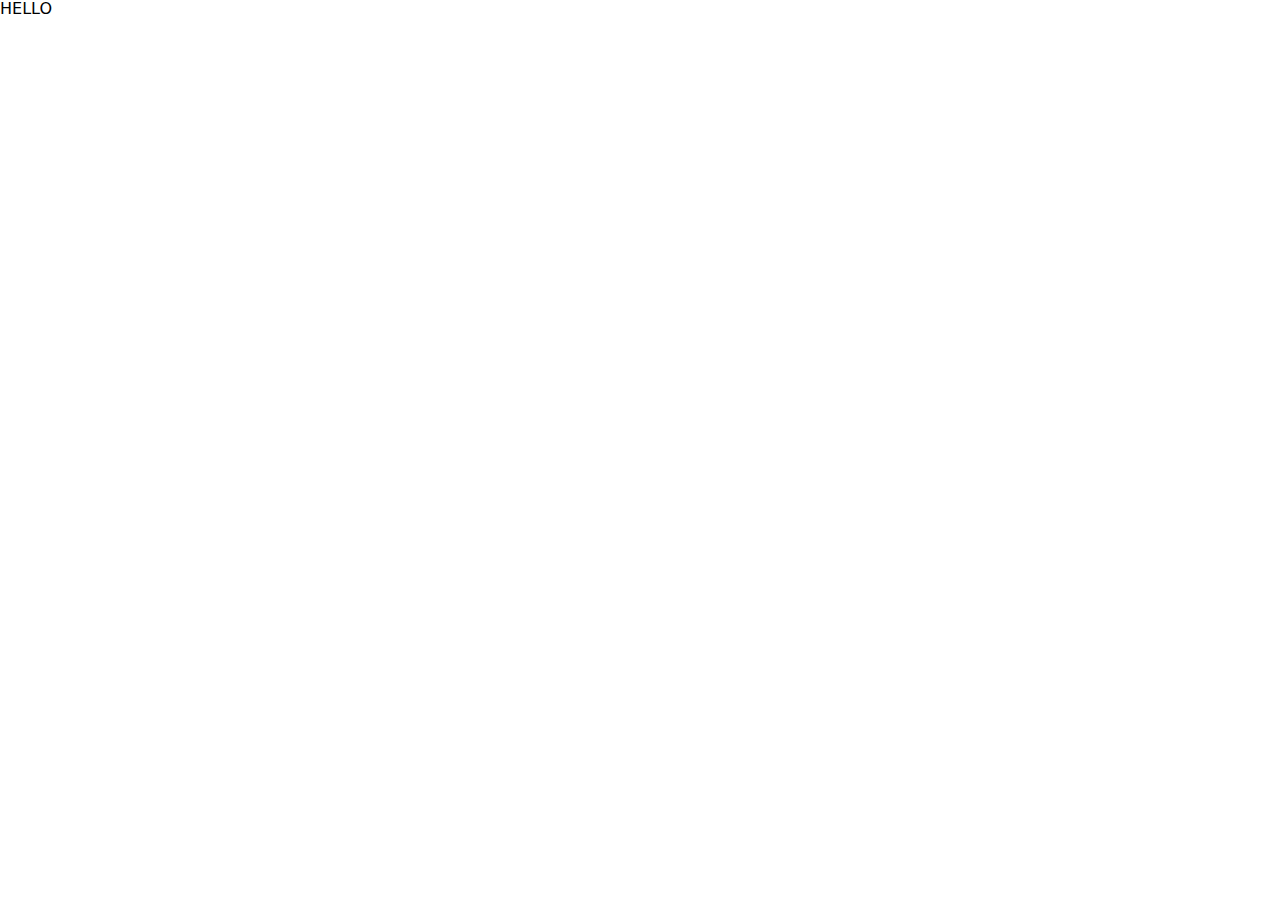
==== index.html @ 525ac38c "SRA" ====
<!DOCTYPE html>
<html lang="uk">
<head>
    <meta charset="UTF-8">
    <meta name="viewport" content="width=device-width, initial-scale=1.0">
    <title>PROSTETSKA-ACADEMY</title>
    <link href="https://fonts.googleapis.com/css2?family=Raleway:wght@700&family=Roboto:wght@400;500;700;900&display=swap"
    rel="stylesheet" />
  <link rel="stylesheet"
    href="https://cdnjs.cloudflare.com/ajax/libs/modern-normalize/1.1.0/modern-normalize.min.css" />
</head>
<body>
    HELLO
</body>
</html>
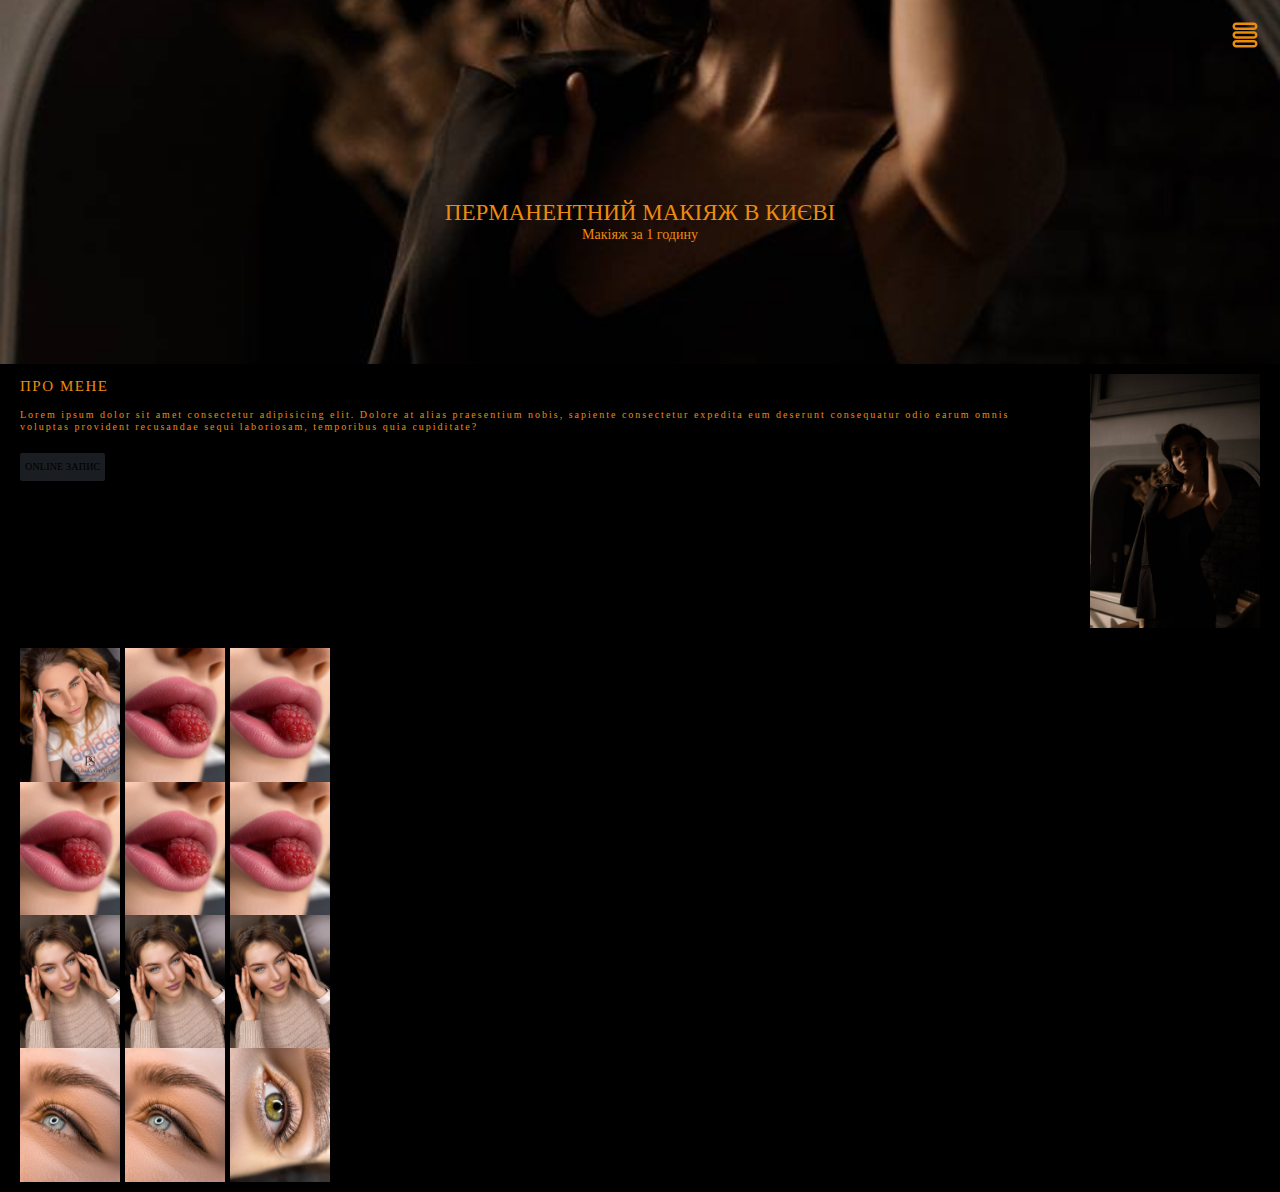
==== commit c7e2d1b9: "gggg" ====
--- a/index.html
+++ b/index.html
@@ -8,8 +8,155 @@
     rel="stylesheet" />
   <link rel="stylesheet"
     href="https://cdnjs.cloudflare.com/ajax/libs/modern-normalize/1.1.0/modern-normalize.min.css" />
+<link rel="stylesheet" href="./css/styles.css">
 </head>
 <body>
-    HELLO
+    <header class="header">
+        <div class="header__container">
+<a class="header__logo" href="#"target="_blank" rel="noopener noreferrer">prostetska</a>
+<button class="header__btn">
+    <svg class="header__icon"><use href="./img/icons.svg#icon-close" width="20" height="20"></use></svg>
+</button>
+<nav class="nav">
+    <ul class="nav__list">
+        <li class="nav__item"><a href="" class="nav__link">ГОЛОВНА</a></li>
+        <li class="nav__item">
+            <a href="" class="nav__link" target="_blank" rel="noopener noreferrer">ПРО МЕНЕ </a>
+        </li>
+        <li class="nav__item"><a href="" class="nav__link"target="_blank" rel="noopener noreferrer">ПОСЛУГИ</a></li>
+        <li class="nav__item"><a href="" class="nav__link"target="_blank" rel="noopener noreferrer">ВІДГУКИ</a></li>
+        <li class="nav__item"><a href="" class="nav__link"target="_blank" rel="noopener noreferrer">ГАЛЕРЕЯ</a></li>
+        <li class="nav__item"><a href="" class="nav__link"target="_blank" rel="noopener noreferrer">ЦІНИ</a></li>
+        <li class="nav__item"><a href="" class="nav__link"target="_blank" rel="noopener noreferrer">FAQ</a></li>
+        <li class="nav__item"><a href="" class="nav__link"target="_blank" rel="noopener noreferrer">КОНТАКТИ</a></li>
+        <li class="nav__item">
+            <a class="nav__tel" href="tel:+30980512829" target="_blank" rel="noopener noreferrer">+38 098
+                051 28 29</a>
+        </li>
+    </ul>
+</nav>
+        </div>
+    </header>
+   
+</nav>
+</header>
+<main>
+<section class="hero">
+    <div class="container">
+        <button class="burger__btn">
+            <svg width="20" height="20" class="burger__icon" data-menu-open>
+                <use href="./images/icons.svg#icon-menu"></use>
+            </svg>
+        </button>
+        <h1 class="hero__title">ПЕРМАНЕНТНИЙ МАКІЯЖ В КИЄВІ</h1>
+        <p class="hero__text">Макіяж за 1 годину</p>
+    </div>
+</section>
+<section class="section">
+    <div class="container">
+        <ul class="about__list">
+            <li class="about__item">
+                <h2 class="about__title">ПРО МЕНЕ</h2>
+                <p class="about__text">
+                    Lorem ipsum dolor sit amet consectetur adipisicing elit. Dolore
+                    at alias praesentium nobis, sapiente consectetur expedita eum
+                    deserunt consequatur odio earum omnis voluptas provident
+                    recusandae sequi laboriosam, temporibus quia cupiditate?
+                </p>
+               <a href="https://www.instagram.com/prostetska.pm.academy?igsh=MXE5cnN2NDdkZzd0aw=="> <button class="btn" >ONLINE ЗАПИС</button></a>
+            </li>
+            <li class="about__item">
+                <img src="./images/ps-about.JPG" alt="user" class="about__img" width="170" height="254" />
+            </li>
+        </ul>
+    </div>
+</section>
+
+
+<section class="section">
+    <div class="container">
+        <h2 class="service__title"></h2>
+        <ul class="st">
+            <li class="service__item">
+                <img src="./images/brows.JPG" alt="" class="service-img service-img__1" width="100"
+                    height="50">
+                    <img src="./images/lips.JPG" alt="" class="service-img service-img__2" width="100"
+                    height="50">
+                    <img src="./images/lips.JPG" alt="" class="service-img service-img__2" width="100"
+                    height="50">
+               <!-- <div class="service__info">
+                        <h2 class="service-info__title">Перманент брів</h2>
+                    </div> -->
+            </li>
+            <li class="service__item">
+                <img src="./images/lips.JPG" alt="" class="service-img service-img__2" width="100"
+                height="50">
+                <img src="./images/lips.JPG" alt="" class="service-img service-img__2" width="100"
+                height="50">
+                <img src="./images/lips.JPG" alt="" class="service-img service-img__2" width="100"
+                height="50">
+                <p class="service-wrap__text"></p>
+                 <!-- <div class="service__info">
+                        <h2 class="service-info__title">Перманент вуст</h2>
+                    </div>  -->
+            </li>
+            <!-- <li class="service__item">
+               
+                <p class="service-wrap__text"></p>
+                 <div class="service__info">
+                        <h2 class="service-info__title">Перманент мшжвійка</h2>
+                    </div>  -->
+            <!-- </li>  <li class="service__item"> 
+                
+                <p class="service-wrap__text"></p>
+                 <div class="service__info">
+                        <h2 class="service-info__title">Стрілочка</h2>
+                    </div>  -->
+            </li> 
+            <li class="service__item">
+                <img src="./images/remove.JPG" alt="" class="service-img service-img__5" width="100"
+                height="50">
+                <img src="./images/remove.JPG" alt="" class="service-img service-img__5" width="100"
+                height="50">
+                <img src="./images/remove.JPG" alt="" class="service-img service-img__5" width="100"
+                height="50">
+                <p class="service-wrap__text"></p>
+                <!-- <div class="service__info">
+     <h2 class="service-info__title">Видалення перманенту ремувеером</h2>
+                                        
+            </li> -->
+            <!-- <li class="service__item">
+               
+                <p class="service-wrap__text"></p>
+                 <div class="service__info">
+                                            <h2 class="service-info__title">Видалення лазером перманет та татуювання</h2>
+                </div>                  -->
+            <!-- </li>
+            <li class="service__item">
+               
+                <p class="service-wrap__text"></p>
+                <div class="service__info">
+                                            <h2 class="service-info__title">Карбоновий пілінг</h2>
+                </div> -->
+            </li>  
+            <li class="service__item">
+                <img src="./images/tattoo.JPG" alt="" class="service-img service-img__4" width="100"
+                    height="50">
+                    <img src="./images/tattoo.JPG" alt="" class="service-img service-img__4" width="100"
+                    height="50">
+              <img src="./images/eyes.JPG" alt=""
+                    class="service-img service-img__6" width="100" height="50">
+                <!-- <p class="service-wrap__text"></p> -->
+                 <!-- <div class="service__info">
+                        <h2 class="service-info__title">Mini tattoo</h2>
+                    </div> -->
+                    
+            </li>
+
+        </ul>
+    </div>
+</section>
+</main>
+    <script src="./js/burger.js"></script>
 </body>
 </html>--- a/css/styles.css
+++ b/css/styles.css
@@ -0,0 +1,305 @@
+body {
+    font-family: var(--main-font);
+    color: var(--main-txt-color);
+    background-color: var(--main-bg-color);
+    margin: 0;
+    outline: 5px solid #fff;
+}
+
+.no-scroll {
+    overflow: hidden;
+}
+
+.page {
+    overflow: hidden;
+}
+
+html {
+    box-sizing: border-box;
+}
+
+*,
+*::before,
+*::after {
+    box-sizing: inherit;
+}
+
+h1,
+h2,
+h3,
+h4,
+h5,
+h6,
+p,
+ul {
+    margin: 0;
+    padding: 0;
+}
+
+ul {
+    list-style-type: none;
+    padding: 0;
+    margin: 0;
+}
+
+img {
+    display: block;
+    max-width: 100%;
+    height: auto;
+    object-fit: cover;
+    object-position: center;
+}
+
+a {
+    text-decoration: none;
+    color: currentColor;
+}
+
+:root {
+    --main-font: 'Old Standard TT',
+        serif;
+    --main-txt-color: rgb(236, 140, 14);
+    --secondary-txt-color: #fff;
+    --main-bg-color: #000;
+    --main-secondary-bg-color: #1a1d21;
+
+}
+
+.section {
+    padding: 10px 0;
+}
+
+.container {
+    margin: 0 auto;
+    padding: 0 20px;
+}
+
+.burger__btn {
+    position: absolute;
+    display: inline-flex;
+    top: 20px;
+    right: 20px;
+    background-color: transparent;
+    border: none;
+    padding: 0;
+    margin-left: auto;
+    cursor: pointer;
+}
+.header__icon{
+    width: 20px;
+    height: 20px;
+}
+.burger__icon {
+    fill: var(--main-txt-color);
+    width: 30px;
+    height: 30px;
+}
+
+.header__btn {
+    position: absolute;
+    background-color: transparent;
+    border: none;
+    top: 7px;
+    right: 20px;
+    width: 20px;
+    height: 20px;
+    cursor: pointer;
+    margin-left: auto;
+    padding: 0;
+}
+
+.header__icon {
+    width: 20px;
+    height: 20px;
+    fill: var(--main-txt-color);
+}
+
+.header {
+    margin: 0;
+    position: fixed;
+    top: 10px;
+    right: 10px;
+    width: 250px;
+    height: 400px;
+    opacity: 0;
+    z-index: 100;
+    pointer-events: none;
+    visibility: hidden;
+
+    /* box-shadow: 0px 4px 24px rgba(105, 105, 105, 0.1); */
+    background-color: var(--main-secondary-bg-color);
+
+
+}
+
+.header.is-open {
+    opacity: 1;
+    pointer-events: initial;
+    visibility: visible;
+}
+
+.nav {
+    display: flex;
+    flex-direction: column;
+    align-items: center;
+    height: 100%;
+    width: 100%;
+    align-items: center;
+    padding: 15px;
+    background-color: var(--main-secondary-bg-color);
+}
+
+.nav__list {
+    display: flex;
+    flex-direction: column;
+    gap: 10px;
+    align-items: center;
+}
+
+.nav__item {
+    padding: 7px;
+}
+
+.nav__link {
+    color: var(--main-txt-color);
+    font-size: 16px;
+    font-weight: 400;
+    line-height: calc(19 / 16);
+    letter-spacing: 0.1em;
+}
+
+.nav__tel {
+    text-decoration: none;
+    font-weight: 400;
+    font-size: 16px;
+    line-height: calc(19 / 16);
+    color: var(--main-txt-color);
+    letter-spacing: 0.02em;
+}
+
+/* hero */
+.hero {
+    padding: 200px 0 120px 0;
+    text-align: center;
+    background-color: var(--main-bg-color);
+    background-image: url("../images/ps-about.JPG");
+    width: 100%;
+    margin: 0 auto;
+    background-repeat: no-repeat;
+    background-size: cover;
+    background-position: center;
+}
+
+.hero__title {
+    font-size: 23px;
+    font-weight: 400;
+    line-height: calc(23 / 20);
+    text-transform: uppercase;
+}
+
+.hero__text {
+    font-size: 14px;
+    line-height: calc(14 / 11);
+}
+
+/* about */
+
+.about__list {
+    display: flex;
+    gap: 30px;
+}
+
+.about__img {
+    display: block;
+    margin-left: auto;
+    max-width: 170px;
+    height: 254px;
+}
+
+.about__title {
+    font-size: 15px;
+    font-weight: 400;
+    letter-spacing: 0.1em;
+    line-height: 162%;
+    margin-bottom: 10px;
+}
+
+.about__text {
+    font-size: 10px;
+    line-height: 120%;
+    letter-spacing: 0.2em;
+    margin-bottom: 20px;
+}
+
+.btn {
+    font-size: 10px;
+    display: inline-block;
+    padding: 8px 5px;
+    font-family: inherit;
+    line-height: 1.2;
+    font-weight: 400;
+    letter-spacing: 0.02em;
+    cursor: pointer;
+    border-radius: 2px;
+    border: none;
+    color-scheme: var(--main-txt-color);
+    background-color: #1a1d21;
+}
+
+/* service */
+
+
+.service__list {
+    display: grid;
+    grid-template-columns: repeat(3, 100px);
+    gap: 5px;
+}
+
+.service__item:first-child {
+    grid-column-start: 1;
+    grid-row-end: 1;
+    display: flex;
+    flex-direction: row;
+    gap: 5px;
+}
+
+.service__item:nth-child(2n) {
+    grid-column-start: 1;
+    grid-column-end: 1;
+    display: flex;
+    flex-direction: row;
+    gap: 5px;
+
+
+}
+
+.service__item:nth-child(3n) {
+    grid-row-start: 1;
+    grid-column-end: 1;
+    display: flex;
+    flex-direction: row;
+    gap: 5px;
+}
+
+
+
+
+
+
+
+/* 
+.service-img {
+    display: block;
+
+
+} */
+
+
+
+
+
+.service-info__title {
+    font-size: 15px;
+    font-weight: 400;
+    line-height: calc(15 / 10);
+}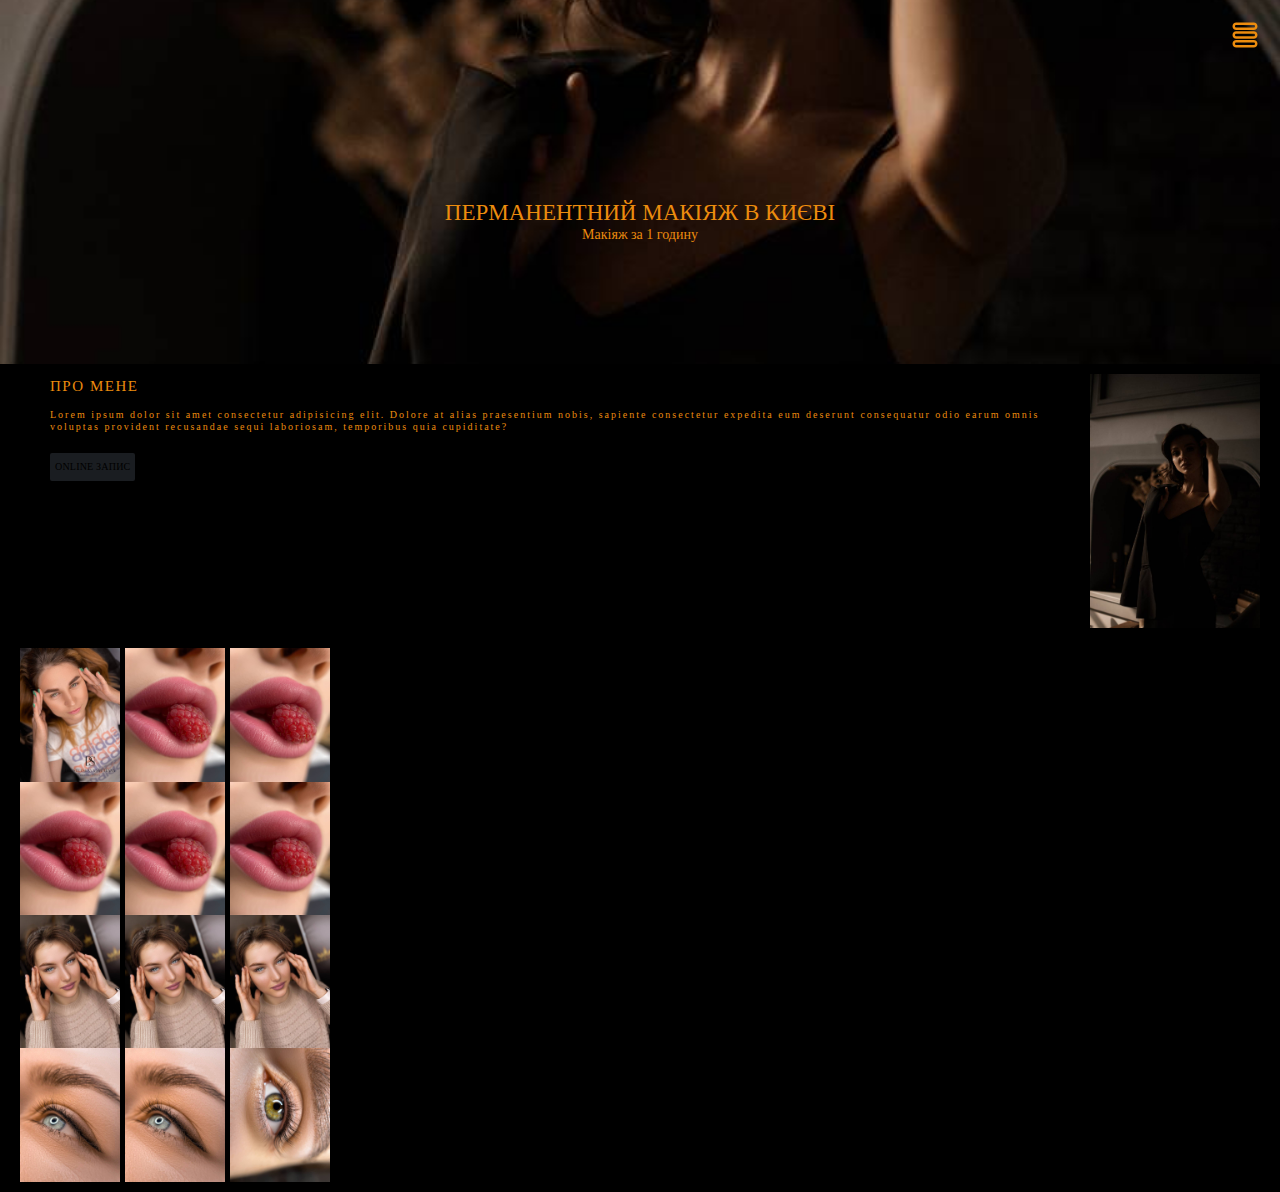
==== commit 09814f86: "gg" ====
--- a/index.html
+++ b/index.html
@@ -10,16 +10,14 @@
     href="https://cdnjs.cloudflare.com/ajax/libs/modern-normalize/1.1.0/modern-normalize.min.css" />
 <link rel="stylesheet" href="./css/styles.css">
 </head>
-<body>
-    <header class="header">
-        <div class="header__container">
-<a class="header__logo" href="#"target="_blank" rel="noopener noreferrer">prostetska</a>
-<button class="header__btn">
+<body data-page >
+    <header class="header" data-menu data-menu-close>
+<button type="button"  class="header__btn">
     <svg class="header__icon"><use href="./img/icons.svg#icon-close" width="20" height="20"></use></svg>
 </button>
-<nav class="nav">
+    <nav class="nav">
     <ul class="nav__list">
-        <li class="nav__item"><a href="" class="nav__link">ГОЛОВНА</a></li>
+        <li class="nav__item"><a href="#index.html" class="nav__link">ГОЛОВНА</a></li>
         <li class="nav__item">
             <a href="" class="nav__link" target="_blank" rel="noopener noreferrer">ПРО МЕНЕ </a>
         </li>
@@ -32,10 +30,34 @@
         <li class="nav__item">
             <a class="nav__tel" href="tel:+30980512829" target="_blank" rel="noopener noreferrer">+38 098
                 051 28 29</a>
+                <a href="#"></a>
+        </li>
+    </ul>
+
+
+    <ul class="reference__list">
+        <li class="reference__item">
+            <a class="reference__link" href="" target="_blank" rel="noopener noreferrer"><svg
+                    class="reference__icon">
+                    <use href=""></use>
+                </svg></a>
+        </li>
+        <li class="reference__item">
+            <a class="reference__link" href="" target="_blank" rel="noopener noreferrer"><svg
+                    class="reference__icon">
+                    <use href=""></use>
+                </svg></a>
+        </li>
+        <li class="reference__item">
+            <a class="reference__link" href="" target="_blank" rel="noopener noreferrer"><svg
+                    class="reference__icon">
+                    <use href=""></use>
+                </svg></a>
         </li>
     </ul>
 </nav>
-        </div>
+
+    
     </header>
    
 </nav>
@@ -43,8 +65,8 @@
 <main>
 <section class="hero">
     <div class="container">
-        <button class="burger__btn">
-            <svg width="20" height="20" class="burger__icon" data-menu-open>
+        <button  class="burger__btn" data-menu-open>
+            <svg width="20" height="20" class="burger__icon" >
                 <use href="./images/icons.svg#icon-menu"></use>
             </svg>
         </button>
@@ -53,6 +75,7 @@
     </div>
 </section>
 <section class="section">
+    <a href="#nav.html">
     <div class="container">
         <ul class="about__list">
             <li class="about__item">
@@ -70,6 +93,7 @@
             </li>
         </ul>
     </div>
+</a>
 </section>
 
 
--- a/css/styles.css
+++ b/css/styles.css
@@ -9,7 +9,18 @@
 .no-scroll {
     overflow: hidden;
 }
-
+.visually-hidden {
+    position: absolute;
+    white-space: nowrap;
+    width: 1px;
+    height: 1px;
+    overflow: hidden;
+    border: 0;
+    padding: 0;
+    clip: rect(0 0 0 0);
+    clip-path: inset(50%);
+    margin: -1px;
+}
 .page {
     overflow: hidden;
 }
@@ -176,7 +187,12 @@
     color: var(--main-txt-color);
     letter-spacing: 0.02em;
 }
-
+.social__icon {
+    width: 20px;
+    height: 20px;
+    fill:#fff;
+
+}
 /* hero */
 .hero {
     padding: 200px 0 120px 0;
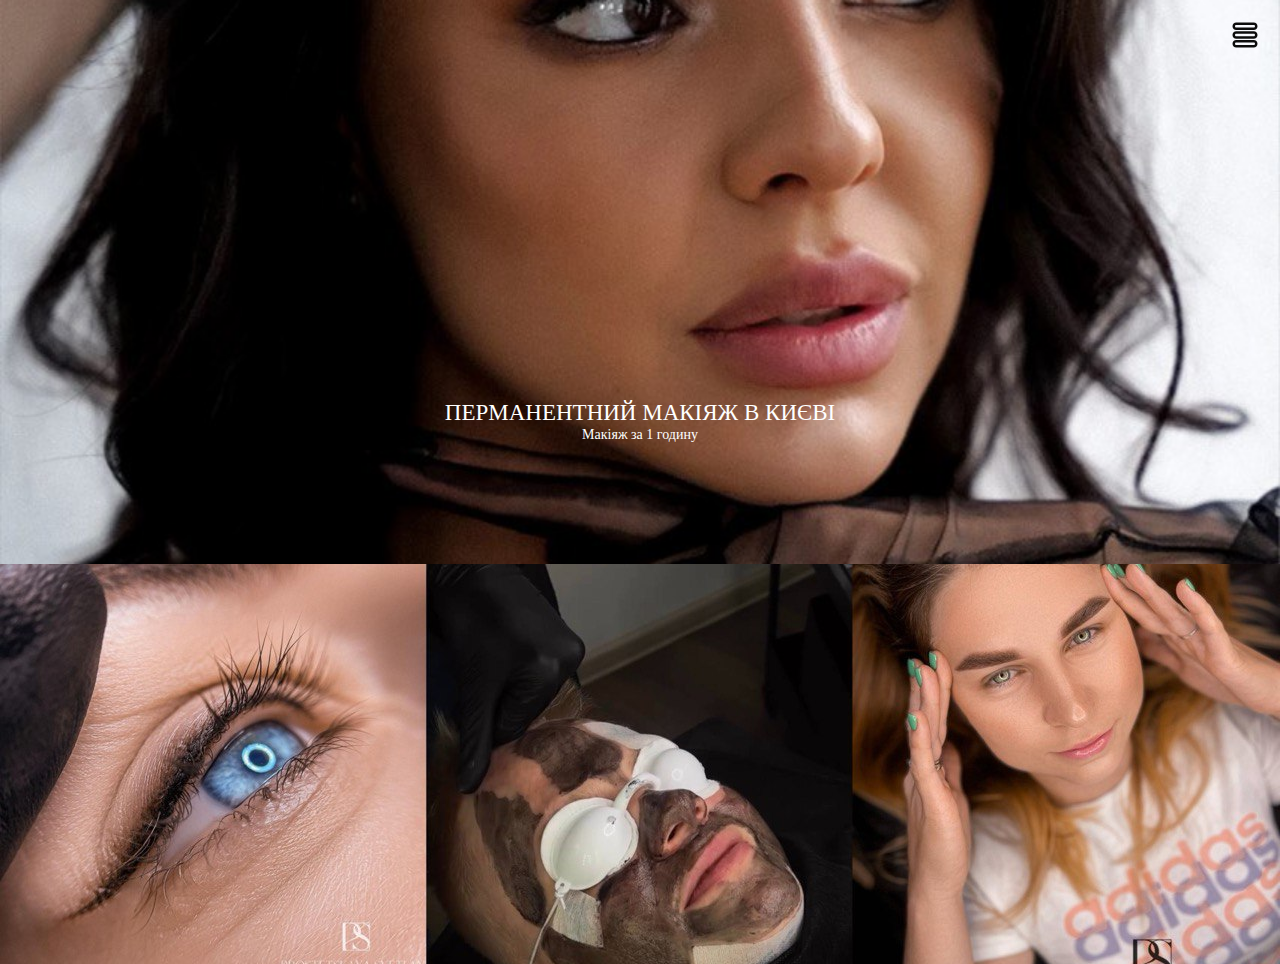
==== commit 833c979a: "111" ====
--- a/index.html
+++ b/index.html
@@ -17,51 +17,18 @@
 </button>
     <nav class="nav">
     <ul class="nav__list">
-        <li class="nav__item"><a href="#index.html" class="nav__link">ГОЛОВНА</a></li>
-        <li class="nav__item">
-            <a href="" class="nav__link" target="_blank" rel="noopener noreferrer">ПРО МЕНЕ </a>
-        </li>
+        <li class="nav__item"><a href="" class="nav__link" target="_blank" rel="noopener noreferrer">ГОЛОВНА</a></li>
+        <li class="nav__item"><a href="about.html" class="nav__link" target="_blank" rel="noopener noreferrer">ПРО МЕНЕ </a> </li>
         <li class="nav__item"><a href="" class="nav__link"target="_blank" rel="noopener noreferrer">ПОСЛУГИ</a></li>
-        <li class="nav__item"><a href="" class="nav__link"target="_blank" rel="noopener noreferrer">ВІДГУКИ</a></li>
-        <li class="nav__item"><a href="" class="nav__link"target="_blank" rel="noopener noreferrer">ГАЛЕРЕЯ</a></li>
-        <li class="nav__item"><a href="" class="nav__link"target="_blank" rel="noopener noreferrer">ЦІНИ</a></li>
-        <li class="nav__item"><a href="" class="nav__link"target="_blank" rel="noopener noreferrer">FAQ</a></li>
+        <li class="nav__item"><a href="reviews.html" class="nav__link"target="_blank" rel="noopener noreferrer">ВІДГУКИ</a></li>
+        <li class="nav__item"><a href="gallery.html" class="nav__link"target="_blank" rel="noopener noreferrer">ГАЛЕРЕЯ</a></li>
         <li class="nav__item"><a href="" class="nav__link"target="_blank" rel="noopener noreferrer">КОНТАКТИ</a></li>
-        <li class="nav__item">
-            <a class="nav__tel" href="tel:+30980512829" target="_blank" rel="noopener noreferrer">+38 098
-                051 28 29</a>
-                <a href="#"></a>
-        </li>
-    </ul>
-
-
-    <ul class="reference__list">
-        <li class="reference__item">
-            <a class="reference__link" href="" target="_blank" rel="noopener noreferrer"><svg
-                    class="reference__icon">
-                    <use href=""></use>
-                </svg></a>
-        </li>
-        <li class="reference__item">
-            <a class="reference__link" href="" target="_blank" rel="noopener noreferrer"><svg
-                    class="reference__icon">
-                    <use href=""></use>
-                </svg></a>
-        </li>
-        <li class="reference__item">
-            <a class="reference__link" href="" target="_blank" rel="noopener noreferrer"><svg
-                    class="reference__icon">
-                    <use href=""></use>
-                </svg></a>
-        </li>
+        <li class="nav__item"><a class="nav__tel" href="tel:+30980512829" target="_blank" rel="noopener noreferrer">+38 098051 28 29</a></li>
     </ul>
 </nav>
 
     
     </header>
-   
-</nav>
-</header>
 <main>
 <section class="hero">
     <div class="container">
@@ -74,8 +41,8 @@
         <p class="hero__text">Макіяж за 1 годину</p>
     </div>
 </section>
-<section class="section">
-    <a href="#nav.html">
+<!-- <section class="section">
+    <a href="#">
     <div class="container">
         <ul class="about__list">
             <li class="about__item">
@@ -86,100 +53,31 @@
                     deserunt consequatur odio earum omnis voluptas provident
                     recusandae sequi laboriosam, temporibus quia cupiditate?
                 </p>
-               <a href="https://www.instagram.com/prostetska.pm.academy?igsh=MXE5cnN2NDdkZzd0aw=="> <button class="btn" >ONLINE ЗАПИС</button></a>
+               <a href="https://www.instagram.com/prostetska.pm.academy?igsh=MXE5cnN2NDdkZzd0aw=="  class="nav__link"target="_blank" rel="noopener noreferrer">
+                 <button class="btn" >ONLINE ЗАПИС</button></a>
             </li>
             <li class="about__item">
-                <img src="./images/ps-about.JPG" alt="user" class="about__img" width="170" height="254" />
+                <img src="./images/ps-hero.jpg" alt="user" class="about__img" width="170" height="254" />
             </li>
         </ul>
     </div>
 </a>
+</section> -->
+<section class="services">
+
 </section>
-
-
-<section class="section">
-    <div class="container">
-        <h2 class="service__title"></h2>
-        <ul class="st">
-            <li class="service__item">
-                <img src="./images/brows.JPG" alt="" class="service-img service-img__1" width="100"
-                    height="50">
-                    <img src="./images/lips.JPG" alt="" class="service-img service-img__2" width="100"
-                    height="50">
-                    <img src="./images/lips.JPG" alt="" class="service-img service-img__2" width="100"
-                    height="50">
-               <!-- <div class="service__info">
-                        <h2 class="service-info__title">Перманент брів</h2>
-                    </div> -->
-            </li>
-            <li class="service__item">
-                <img src="./images/lips.JPG" alt="" class="service-img service-img__2" width="100"
-                height="50">
-                <img src="./images/lips.JPG" alt="" class="service-img service-img__2" width="100"
-                height="50">
-                <img src="./images/lips.JPG" alt="" class="service-img service-img__2" width="100"
-                height="50">
-                <p class="service-wrap__text"></p>
-                 <!-- <div class="service__info">
-                        <h2 class="service-info__title">Перманент вуст</h2>
-                    </div>  -->
-            </li>
-            <!-- <li class="service__item">
-               
-                <p class="service-wrap__text"></p>
-                 <div class="service__info">
-                        <h2 class="service-info__title">Перманент мшжвійка</h2>
-                    </div>  -->
-            <!-- </li>  <li class="service__item"> 
-                
-                <p class="service-wrap__text"></p>
-                 <div class="service__info">
-                        <h2 class="service-info__title">Стрілочка</h2>
-                    </div>  -->
-            </li> 
-            <li class="service__item">
-                <img src="./images/remove.JPG" alt="" class="service-img service-img__5" width="100"
-                height="50">
-                <img src="./images/remove.JPG" alt="" class="service-img service-img__5" width="100"
-                height="50">
-                <img src="./images/remove.JPG" alt="" class="service-img service-img__5" width="100"
-                height="50">
-                <p class="service-wrap__text"></p>
-                <!-- <div class="service__info">
-     <h2 class="service-info__title">Видалення перманенту ремувеером</h2>
-                                        
-            </li> -->
-            <!-- <li class="service__item">
-               
-                <p class="service-wrap__text"></p>
-                 <div class="service__info">
-                                            <h2 class="service-info__title">Видалення лазером перманет та татуювання</h2>
-                </div>                  -->
-            <!-- </li>
-            <li class="service__item">
-               
-                <p class="service-wrap__text"></p>
-                <div class="service__info">
-                                            <h2 class="service-info__title">Карбоновий пілінг</h2>
-                </div> -->
-            </li>  
-            <li class="service__item">
-                <img src="./images/tattoo.JPG" alt="" class="service-img service-img__4" width="100"
-                    height="50">
-                    <img src="./images/tattoo.JPG" alt="" class="service-img service-img__4" width="100"
-                    height="50">
-              <img src="./images/eyes.JPG" alt=""
-                    class="service-img service-img__6" width="100" height="50">
-                <!-- <p class="service-wrap__text"></p> -->
-                 <!-- <div class="service__info">
-                        <h2 class="service-info__title">Mini tattoo</h2>
-                    </div> -->
-                    
-            </li>
-
-        </ul>
-    </div>
-</section>
+<!-- <section class="reviews">
+    <h2 class="reviews__title">ВІДГУКИ</h2>
+    <ul class="reviews__list">
+   <li class="reviews__item"><img src="./images/1reviews.jpeg"width="150" height="80"></li>
+    <li class="reviews__item"><img src="./images/2reviews.jpeg"width="150" height="80"></li>
+    <li class="reviews__item"><img src="./images/photo1711109999.jpeg"width="150" height="80"></li>
+    </ul>
+</section> -->
+<!-- <section class="reviews"> <h2 class="reviews__title">ГАЛЕРЕЯ</h2>
+</section> -->
+<section class="galery">
+</section>  
 </main>
     <script src="./js/burger.js"></script>
 </body>
--- a/css/styles.css
+++ b/css/styles.css
@@ -1,9 +1,8 @@
 body {
     font-family: var(--main-font);
-    color: var(--main-txt-color);
+    color: #fff;
     background-color: var(--main-bg-color);
     margin: 0;
-    outline: 5px solid #fff;
 }
 
 .no-scroll {
@@ -77,7 +76,7 @@
 }
 
 .section {
-    padding: 10px 0;
+    padding: 0;
 }
 
 .container {
@@ -101,7 +100,7 @@
     height: 20px;
 }
 .burger__icon {
-    fill: var(--main-txt-color);
+    fill: #0c0c0c;
     width: 30px;
     height: 30px;
 }
@@ -155,8 +154,7 @@
     align-items: center;
     height: 100%;
     width: 100%;
-    align-items: center;
-    padding: 15px;
+justify-content: center;    padding: 30px;
     background-color: var(--main-secondary-bg-color);
 }
 
@@ -172,7 +170,7 @@
 }
 
 .nav__link {
-    color: var(--main-txt-color);
+    color: #fff;
     font-size: 16px;
     font-weight: 400;
     line-height: calc(19 / 16);
@@ -184,7 +182,7 @@
     font-weight: 400;
     font-size: 16px;
     line-height: calc(19 / 16);
-    color: var(--main-txt-color);
+    color: #fff;
     letter-spacing: 0.02em;
 }
 .social__icon {
@@ -195,17 +193,50 @@
 }
 /* hero */
 .hero {
-    padding: 200px 0 120px 0;
+    padding: 400px 0 120px 0;
     text-align: center;
     background-color: var(--main-bg-color);
-    background-image: url("../images/ps-about.JPG");
+    background-image: url("../images/ps-header.jpg");
     width: 100%;
     margin: 0 auto;
     background-repeat: no-repeat;
     background-size: cover;
     background-position: center;
 }
-
+.price {
+    padding: 400px 0 120px 0;
+    text-align: center;
+    background-color: var(--main-bg-color);
+    background-image: url("../images/price.jpg");
+    width: 100%;
+    margin: 0 auto;
+    background-repeat: no-repeat;
+    background-size: cover;
+    background-position: center;
+}
+.reviews__title{
+    margin: 30px 0;
+    font-size: 23px;
+    font-weight: 400;
+    line-height: calc(23 / 20);
+    text-transform: uppercase;
+    text-align: center;
+
+}
+.reviews__list{
+    display: flex;
+}
+.galery{
+    padding: 250px 0 150px 0;
+    text-align: center;
+    background-color: var(--main-bg-color);
+    background-image: url("../images/colage.jpg");
+    width: 100%;
+    margin: 0 auto;
+    background-repeat: no-repeat;
+    background-size: cover;
+    background-position: center; 
+}
 .hero__title {
     font-size: 23px;
     font-weight: 400;
@@ -258,8 +289,9 @@
     cursor: pointer;
     border-radius: 2px;
     border: none;
-    color-scheme: var(--main-txt-color);
-    background-color: #1a1d21;
+    color-scheme: #0c0c0c;
+    background-color: #f8f7f4;
+
 }
 
 /* service */
